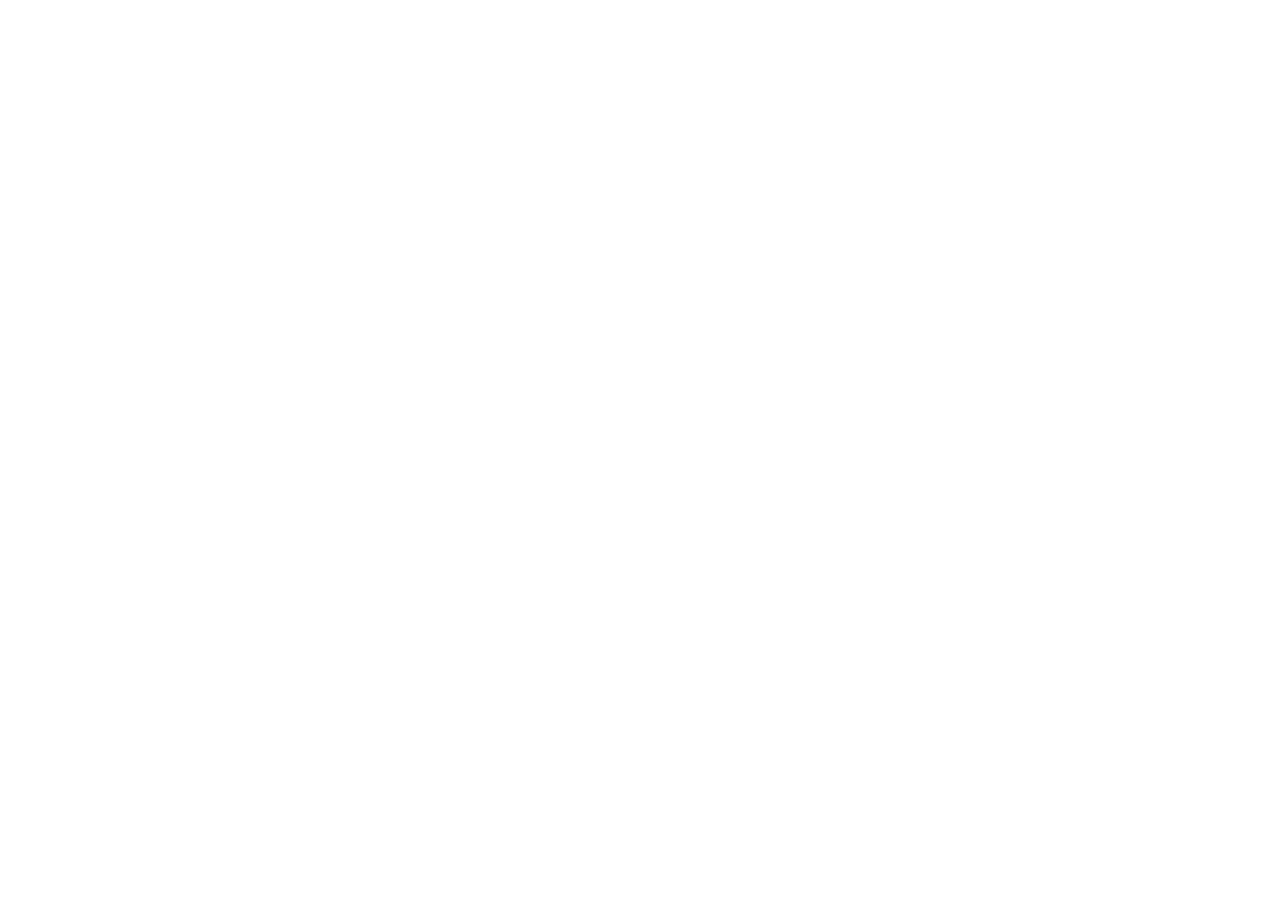
==== Lesson 02/01_bovine/starter_code/index.html @ a8d1b76d "addition of lesson 2" ====
<!doctype html>
<html lang="en">
<head>
    <meta charset="utf-8">

    <title></title>

    <meta name="viewport" content="width=device-width, initial-scale=1.0, maximum-scale=1.0, user-scalable=no">

</head>
<body>

    <article>

    </article>

</body>
</html>
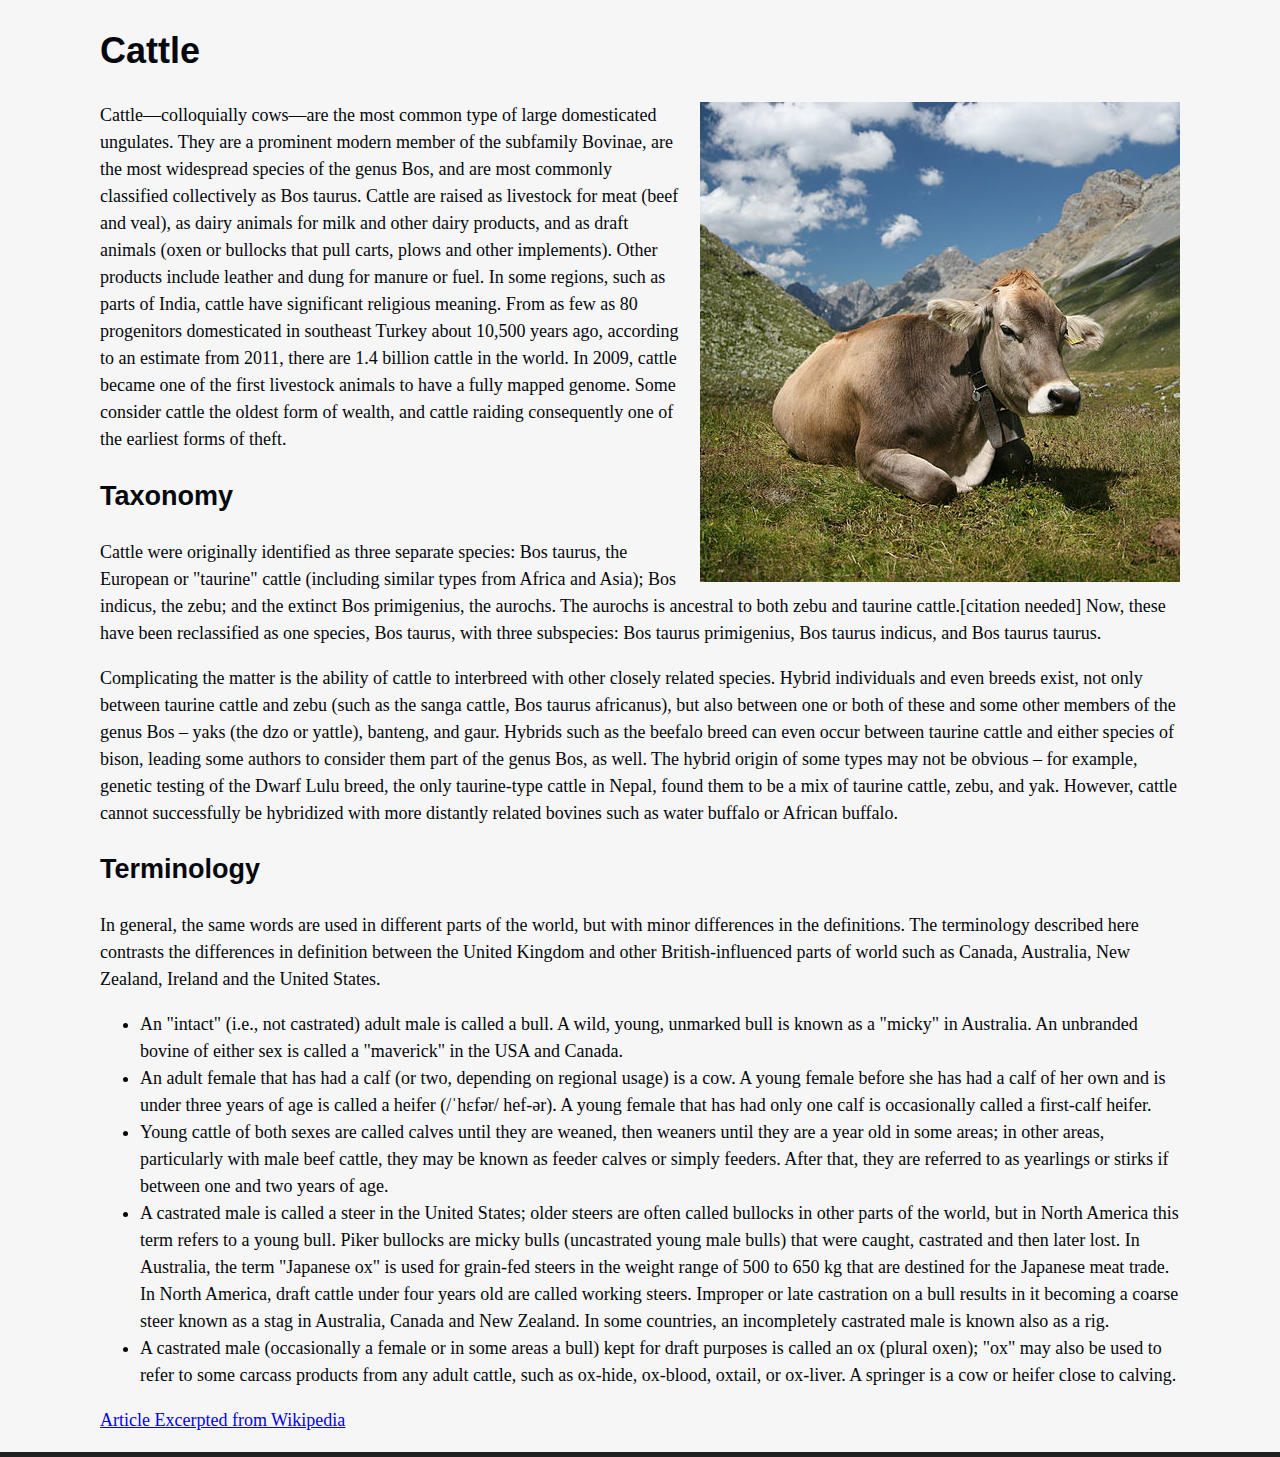
==== commit 3cdca17e: "first two exercises" ====
--- a/Lesson 02/01_bovine/starter_code/index.html
+++ b/Lesson 02/01_bovine/starter_code/index.html
@@ -1,18 +1,129 @@
-<!doctype html>
+<!DOCTYPE html>
 <html lang="en">
-<head>
-    <meta charset="utf-8">
+  <head>
+    <meta charset="utf-8" />
 
-    <title></title>
+    <title>Cattle</title>
 
-    <meta name="viewport" content="width=device-width, initial-scale=1.0, maximum-scale=1.0, user-scalable=no">
+    <meta
+      name="viewport"
+      content="width=device-width, initial-scale=1.0, maximum-scale=1.0, user-scalable=no"
+    />
 
-</head>
-<body>
+    <link rel="stylesheet" href="css/style.css">
 
+  </head>
+  <body>
     <article>
+      <h1>Cattle</h1>
 
+      <img src="images/CH_cow_2_cropped.jpg" alt="" />
+
+      <p>
+        Cattle—colloquially cows—are the most common type of large domesticated
+        ungulates. They are a prominent modern member of the subfamily Bovinae,
+        are the most widespread species of the genus Bos, and are most commonly
+        classified collectively as Bos taurus. Cattle are raised as livestock
+        for meat (beef and veal), as dairy animals for milk and other dairy
+        products, and as draft animals (oxen or bullocks that pull carts, plows
+        and other implements). Other products include leather and dung for
+        manure or fuel. In some regions, such as parts of India, cattle have
+        significant religious meaning. From as few as 80 progenitors
+        domesticated in southeast Turkey about 10,500 years ago, according to an
+        estimate from 2011, there are 1.4 billion cattle in the world. In 2009,
+        cattle became one of the first livestock animals to have a fully mapped
+        genome. Some consider cattle the oldest form of wealth, and cattle
+        raiding consequently one of the earliest forms of theft.
+      </p>
+
+      <h2>Taxonomy</h2>
+
+      <p>
+        Cattle were originally identified as three separate species: Bos taurus,
+        the European or "taurine" cattle (including similar types from Africa
+        and Asia); Bos indicus, the zebu; and the extinct Bos primigenius, the
+        aurochs. The aurochs is ancestral to both zebu and taurine
+        cattle.[citation needed] Now, these have been reclassified as one
+        species, Bos taurus, with three subspecies: Bos taurus primigenius, Bos
+        taurus indicus, and Bos taurus taurus.
+      </p>
+
+      <p>
+        Complicating the matter is the ability of cattle to interbreed with
+        other closely related species. Hybrid individuals and even breeds exist,
+        not only between taurine cattle and zebu (such as the sanga cattle, Bos
+        taurus africanus), but also between one or both of these and some other
+        members of the genus Bos – yaks (the dzo or yattle), banteng, and gaur.
+        Hybrids such as the beefalo breed can even occur between taurine cattle
+        and either species of bison, leading some authors to consider them part
+        of the genus Bos, as well. The hybrid origin of some types may not be
+        obvious – for example, genetic testing of the Dwarf Lulu breed, the only
+        taurine-type cattle in Nepal, found them to be a mix of taurine cattle,
+        zebu, and yak. However, cattle cannot successfully be hybridized with
+        more distantly related bovines such as water buffalo or African buffalo.
+      </p>
+
+      <h2>Terminology</h2>
+
+      <p>
+        In general, the same words are used in different parts of the world, but
+        with minor differences in the definitions. The terminology described
+        here contrasts the differences in definition between the United Kingdom
+        and other British-influenced parts of world such as Canada, Australia,
+        New Zealand, Ireland and the United States.
+      </p>
+
+      <ul>
+        <li>
+          An "intact" (i.e., not castrated) adult male is called a bull. A wild,
+          young, unmarked bull is known as a "micky" in Australia. An unbranded
+          bovine of either sex is called a "maverick" in the USA and Canada.
+        </li>
+
+        <li>
+          An adult female that has had a calf (or two, depending on regional
+          usage) is a cow. A young female before she has had a calf of her own
+          and is under three years of age is called a heifer (/ˈhɛfər/ hef-ər).
+          A young female that has had only one calf is occasionally called a
+          first-calf heifer.
+        </li>
+
+        <li>
+          Young cattle of both sexes are called calves until they are weaned,
+          then weaners until they are a year old in some areas; in other areas,
+          particularly with male beef cattle, they may be known as feeder calves
+          or simply feeders. After that, they are referred to as yearlings or
+          stirks if between one and two years of age.
+        </li>
+
+        <li>
+          A castrated male is called a steer in the United States; older steers
+          are often called bullocks in other parts of the world, but in North
+          America this term refers to a young bull. Piker bullocks are micky
+          bulls (uncastrated young male bulls) that were caught, castrated and
+          then later lost. In Australia, the term "Japanese ox" is used for
+          grain-fed steers in the weight range of 500 to 650 kg that are
+          destined for the Japanese meat trade. In North America, draft cattle
+          under four years old are called working steers. Improper or late
+          castration on a bull results in it becoming a coarse steer known as a
+          stag in Australia, Canada and New Zealand. In some countries, an
+          incompletely castrated male is known also as a rig.
+        </li>
+
+        <li>
+          A castrated male (occasionally a female or in some areas a bull) kept
+          for draft purposes is called an ox (plural oxen); "ox" may also be
+          used to refer to some carcass products from any adult cattle, such as
+          ox-hide, ox-blood, oxtail, or ox-liver. A springer is a cow or heifer
+          close to calving.
+        </li>
+      </ul>
+
+      <p>
+        <a href="https://en.wikipedia.org/wiki/Cattle/">
+          Article Excerpted from Wikipedia</a
+        >
+      </p>
     </article>
-
-</body>
+  </body>
 </html>
--- a/Lesson 02/01_bovine/starter_code/css/style.css
+++ b/Lesson 02/01_bovine/starter_code/css/style.css
@@ -0,0 +1,38 @@
+body {
+  color: #05080C;
+  font-family: sans-serif;
+  font-size: 18px;
+  line-height: 1.5;
+  margin: 0;
+  background: #F6F6F6;
+}
+
+p, li {
+  font-family: Georgia,Times,"Times New Roman",serif;
+}
+
+header {
+  border-top: 5px solid #222222;
+  padding: 0 100px;
+}
+
+article {
+  border-bottom: 5px solid #222222;
+  padding: 0 100px;
+}
+
+article img {
+  float: right;
+  margin-left: 20px;
+}
+
+th {
+  background: #222;
+  color: white;
+  padding: 10px;
+}
+
+td {
+  background: #eee;
+  padding: 10px;
+}
